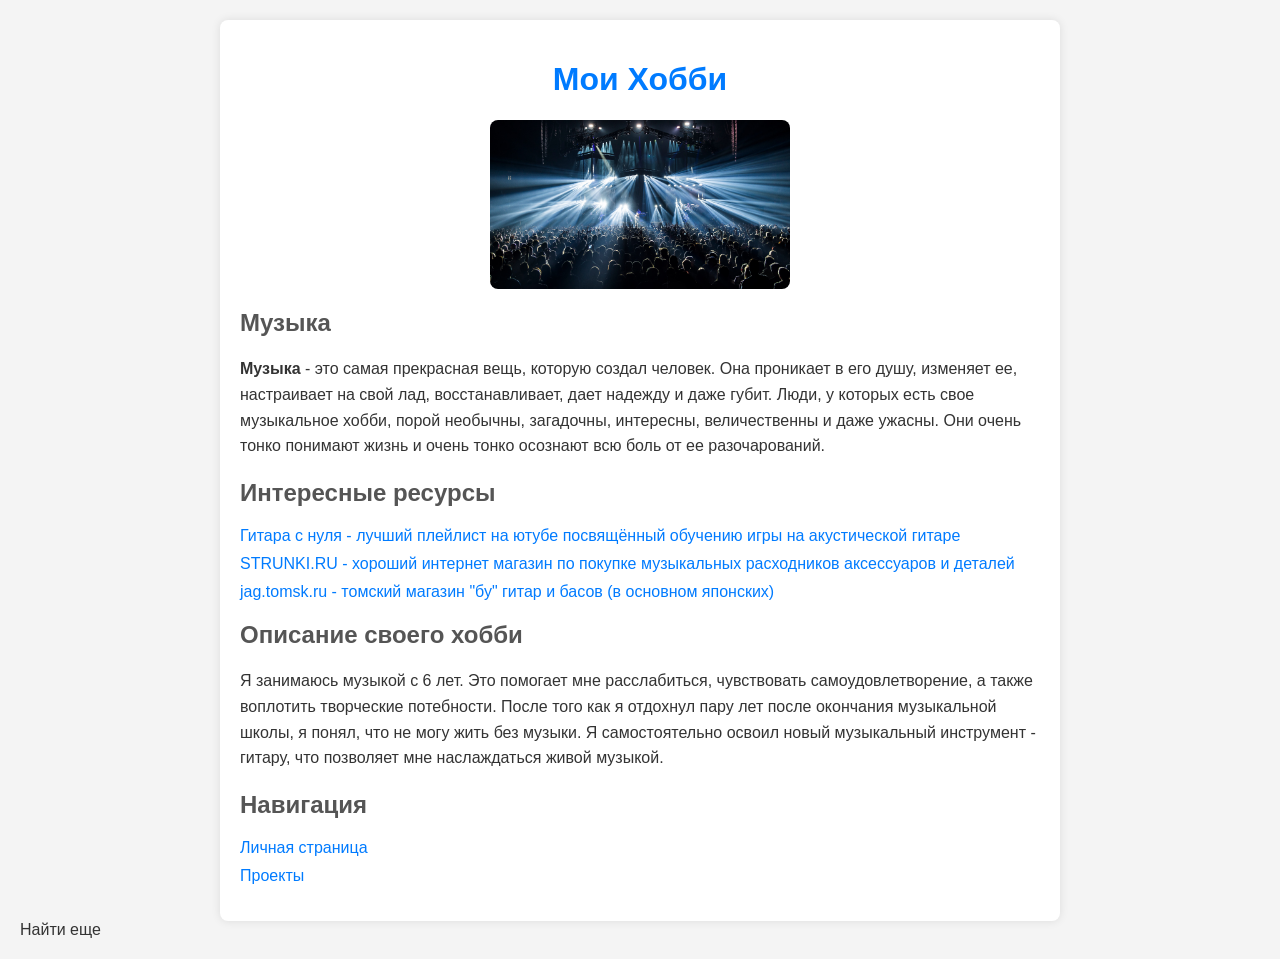
==== studentSite/hobby.html @ 74ea241b "create a studentSite" ====
<!DOCTYPE html>
<html lang="ru">
<head>
    <meta charset="UTF-8">
    <meta name="viewport" content="width=device-width, initial-scale=1.0">
    <title>Хобби Студента</title>
    <style>
        body {
            font-family: Arial, sans-serif;
            margin: 20px;
            background-color: #f4f4f4;
            color: #333;
        }
        .container {
            max-width: 800px;
            margin: 0 auto;
            background-color: white;
            padding: 20px;
            border-radius: 8px;
            box-shadow: 0 0 10px rgba(0,0,0,0.1);
        }
        h1 {
            text-align: center;
            color: #007bff;
        }
        h2 {
            color: #555;
        }
        img {
            display: block;
            margin: 0 auto;
            width: 300px;
            height: auto;
            border-radius: 8px;
        }
        p {
            line-height: 1.6;
        }
        ul {
            list-style-type: none;
            padding: 0;
        }
        li {
            margin: 10px 0;
        }
        a {
            color: #007bff;
            text-decoration: none;
        }
        a:hover {
            text-decoration: underline;
        }
    </style>
</head>
<body>
    <div class="container">
        <h1>Мои Хобби</h1>
        <img src="images/studentHobbyPhoto.png" alt="Иллюстрация хобби">
        <h2>Музыка</h2>
        <p><strong>Музыка</strong> - это самая прекрасная вещь, которую создал человек. Она проникает в его душу, изменяет ее, настраивает на свой лад, восстанавливает, дает надежду и даже губит. Люди, у которых есть свое музыкальное хобби, порой необычны, загадочны, интересны, величественны и даже ужасны. Они очень тонко понимают жизнь и очень тонко осознают всю боль от ее разочарований.</p>
        <h2>Интересные ресурсы</h2>
        <ul>
            <li><a href="https://www.youtube.com/watch?v=w8eccjOeotQ&list=PLsr4InzR8HwVuo0bzVH1SiGBgHeC_PlGz" target="_blank">Гитара с нуля - лучший плейлист на ютубе посвящённый обучению игры на акустической гитаре</a></li>
            <li><a href="https://www.strunki.ru/?srsltid=AfmBOooUKsxwBlK_kfsSiPOtOOaqZf_jP-el_csvAJo89IR3ooOLz9rR" target="_blank">STRUNKI.RU - хороший интернет магазин по покупке музыкальных расходников аксессуаров и деталей </a></li>
            <li><a href="http://jag.tomsk.ru" target="_blank">jag.tomsk.ru - томский магазин "бу" гитар и басов (в основном японских)</a></li>
        </ul>
        <h2>Описание своего хобби</h2>
        <p>Я занимаюсь музыкой с 6 лет. Это помогает мне расслабиться, чувствовать самоудовлетворение, а также воплотить творческие потебности. После того как я отдохнул пару лет после окончания музыкальной школы, я понял, что не могу жить без музыки. Я самостоятельно освоил новый музыкальный инструмент - гитару, что позволяет мне наслаждаться живой музыкой.</p>
        <h2>Навигация</h2>
        <ul>
            <li><a href="index.html">Личная страница</a></li>
            <li><a href="projects.html">Проекты</a></li>
        </ul>
    </div>
</body>
</html>

Найти еще
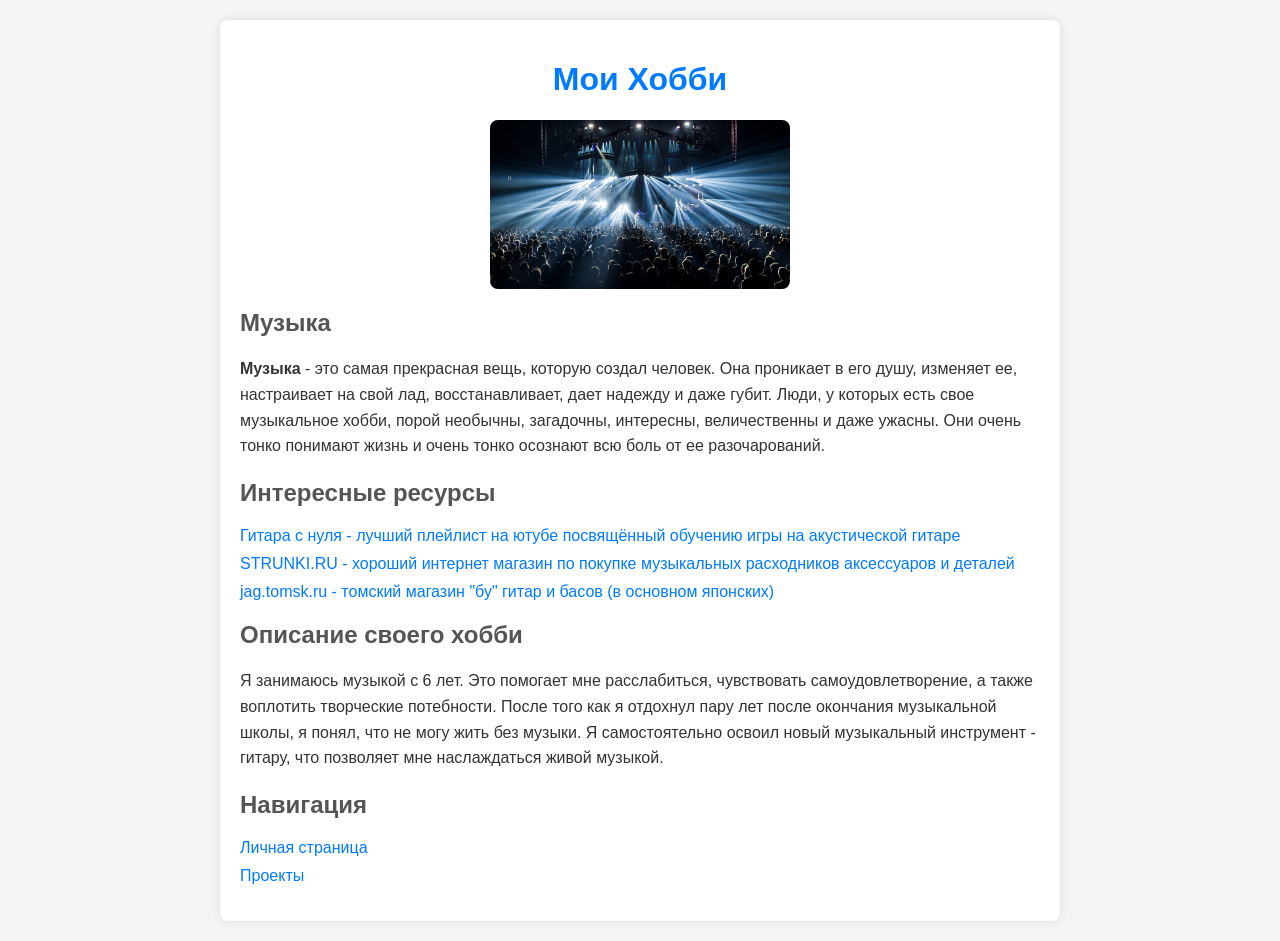
==== commit dddb0299: "Update hobby.html" ====
--- a/studentSite/hobby.html
+++ b/studentSite/hobby.html
@@ -74,5 +74,3 @@
     </div>
 </body>
 </html>
-
-Найти еще
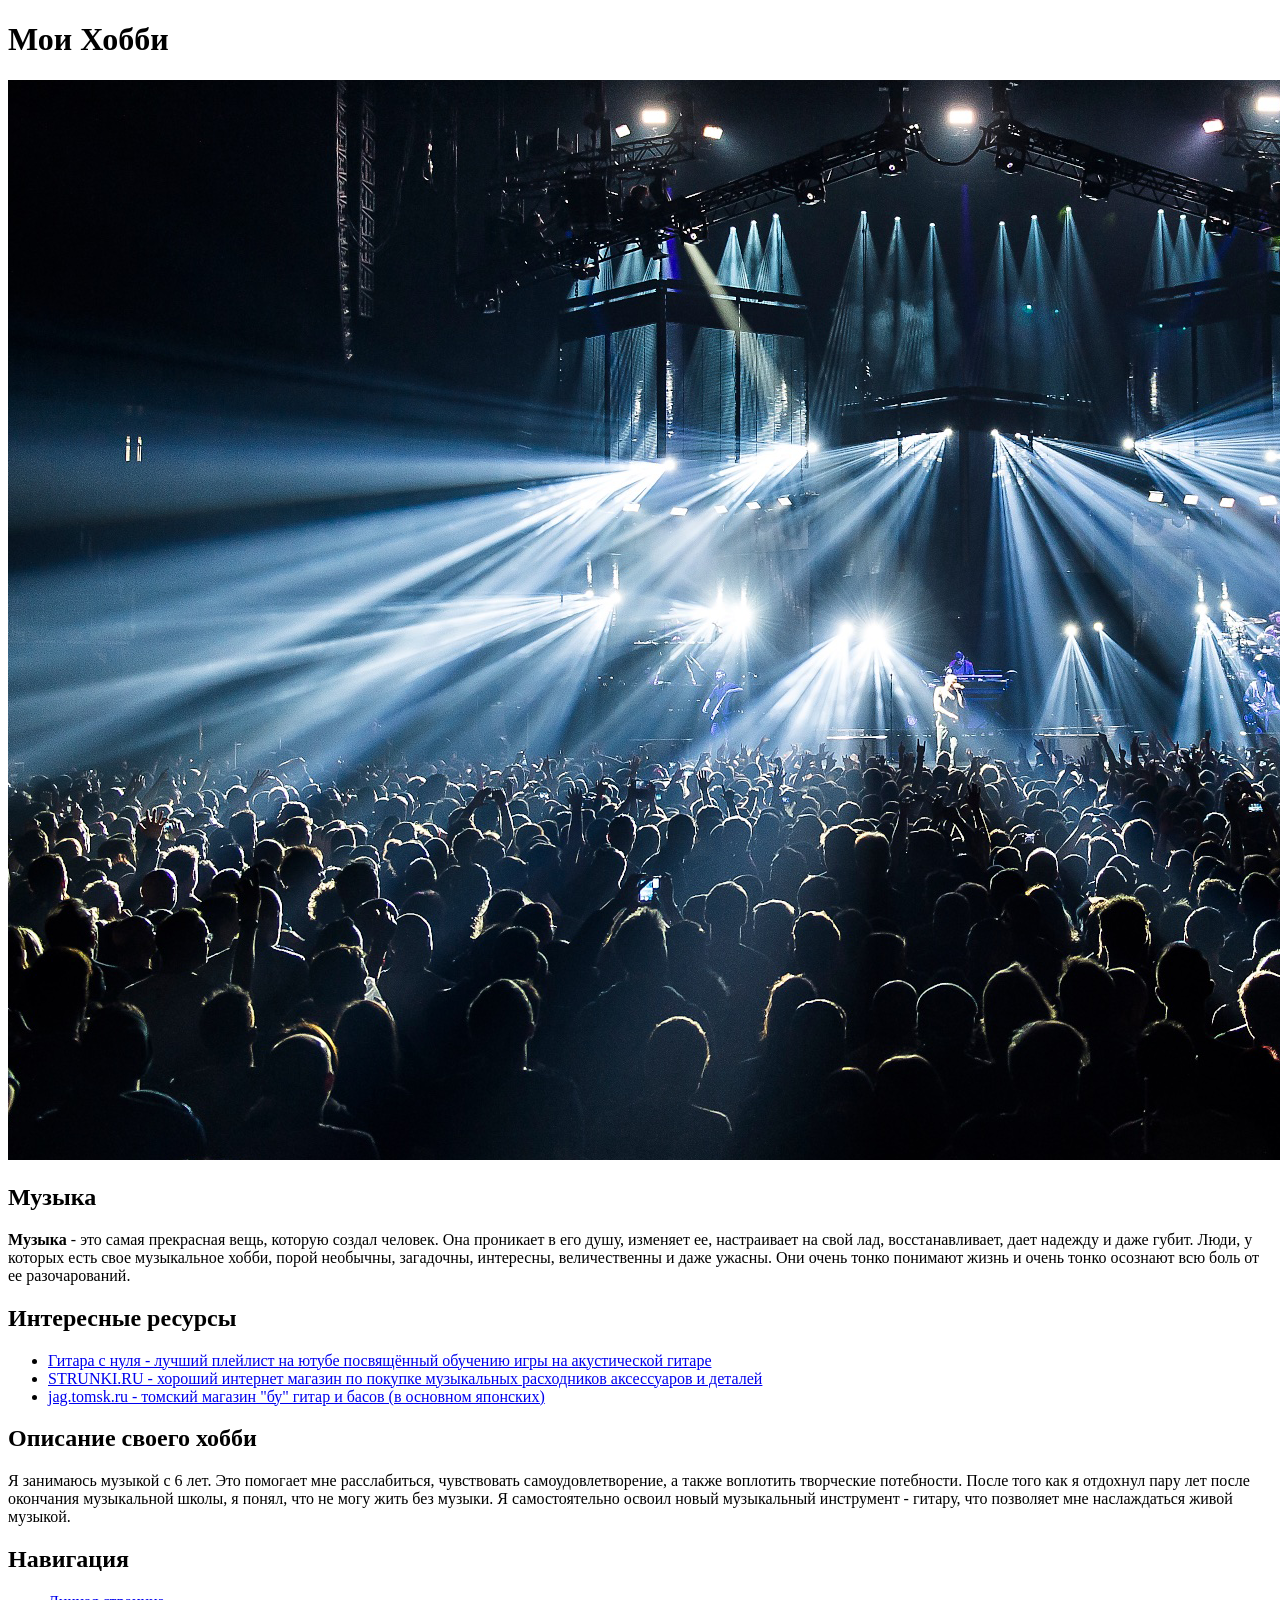
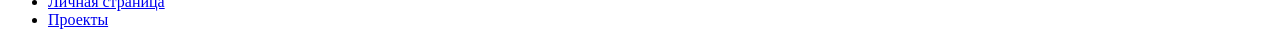
==== commit 94074527: "Update hobby.html" ====
--- a/studentSite/hobby.html
+++ b/studentSite/hobby.html
@@ -4,68 +4,31 @@
     <meta charset="UTF-8">
     <meta name="viewport" content="width=device-width, initial-scale=1.0">
     <title>Хобби Студента</title>
-    <style>
-        body {
-            font-family: Arial, sans-serif;
-            margin: 20px;
-            background-color: #f4f4f4;
-            color: #333;
-        }
-        .container {
-            max-width: 800px;
-            margin: 0 auto;
-            background-color: white;
-            padding: 20px;
-            border-radius: 8px;
-            box-shadow: 0 0 10px rgba(0,0,0,0.1);
-        }
-        h1 {
-            text-align: center;
-            color: #007bff;
-        }
-        h2 {
-            color: #555;
-        }
-        img {
-            display: block;
-            margin: 0 auto;
-            width: 300px;
-            height: auto;
-            border-radius: 8px;
-        }
-        p {
-            line-height: 1.6;
-        }
-        ul {
-            list-style-type: none;
-            padding: 0;
-        }
-        li {
-            margin: 10px 0;
-        }
-        a {
-            color: #007bff;
-            text-decoration: none;
-        }
-        a:hover {
-            text-decoration: underline;
-        }
-    </style>
+    <link rel="stylesheet" href="studentSiteStyle.css" />
 </head>
 <body>
     <div class="container">
         <h1>Мои Хобби</h1>
-        <img src="images/studentHobbyPhoto.png" alt="Иллюстрация хобби">
+        <img src="images/studentHobbyPhoto.png" class="studentHobbyPhoto  pulse2-image pulsating-image" alt="Иллюстрация хобби">
         <h2>Музыка</h2>
-        <p><strong>Музыка</strong> - это самая прекрасная вещь, которую создал человек. Она проникает в его душу, изменяет ее, настраивает на свой лад, восстанавливает, дает надежду и даже губит. Люди, у которых есть свое музыкальное хобби, порой необычны, загадочны, интересны, величественны и даже ужасны. Они очень тонко понимают жизнь и очень тонко осознают всю боль от ее разочарований.</p>
+        <p><strong>Музыка</strong> - это самая прекрасная вещь, которую создал человек. 
+        Она проникает в его душу, изменяет ее, настраивает на свой лад, восстанавливает, 
+        дает надежду и даже губит. Люди, у которых есть свое музыкальное хобби, порой необычны, 
+        загадочны, интересны, величественны и даже ужасны. 
+        Они очень тонко понимают жизнь и очень тонко осознают всю боль от ее разочарований.</p>
         <h2>Интересные ресурсы</h2>
         <ul>
-            <li><a href="https://www.youtube.com/watch?v=w8eccjOeotQ&list=PLsr4InzR8HwVuo0bzVH1SiGBgHeC_PlGz" target="_blank">Гитара с нуля - лучший плейлист на ютубе посвящённый обучению игры на акустической гитаре</a></li>
-            <li><a href="https://www.strunki.ru/?srsltid=AfmBOooUKsxwBlK_kfsSiPOtOOaqZf_jP-el_csvAJo89IR3ooOLz9rR" target="_blank">STRUNKI.RU - хороший интернет магазин по покупке музыкальных расходников аксессуаров и деталей </a></li>
+            <li><a href="https://www.youtube.com/watch?v=w8eccjOeotQ&list=PLsr4InzR8HwVuo0bzVH1SiGBgHeC_PlGz" target="_blank">
+                Гитара с нуля - лучший плейлист на ютубе посвящённый обучению игры на акустической гитаре</a></li>
+            <li><a href="https://www.strunki.ru/?srsltid=AfmBOooUKsxwBlK_kfsSiPOtOOaqZf_jP-el_csvAJo89IR3ooOLz9rR" target="_blank">
+                STRUNKI.RU - хороший интернет магазин по покупке музыкальных расходников аксессуаров и деталей </a></li>
             <li><a href="http://jag.tomsk.ru" target="_blank">jag.tomsk.ru - томский магазин "бу" гитар и басов (в основном японских)</a></li>
         </ul>
         <h2>Описание своего хобби</h2>
-        <p>Я занимаюсь музыкой с 6 лет. Это помогает мне расслабиться, чувствовать самоудовлетворение, а также воплотить творческие потебности. После того как я отдохнул пару лет после окончания музыкальной школы, я понял, что не могу жить без музыки. Я самостоятельно освоил новый музыкальный инструмент - гитару, что позволяет мне наслаждаться живой музыкой.</p>
+        <p>Я занимаюсь музыкой с 6 лет. Это помогает мне расслабиться, чувствовать самоудовлетворение, 
+        а также воплотить творческие потебности. После того как я отдохнул пару лет после окончания музыкальной школы, 
+        я понял, что не могу жить без музыки. Я самостоятельно освоил новый музыкальный инструмент - гитару, 
+        что позволяет мне наслаждаться живой музыкой.</p>
         <h2>Навигация</h2>
         <ul>
             <li><a href="index.html">Личная страница</a></li>
